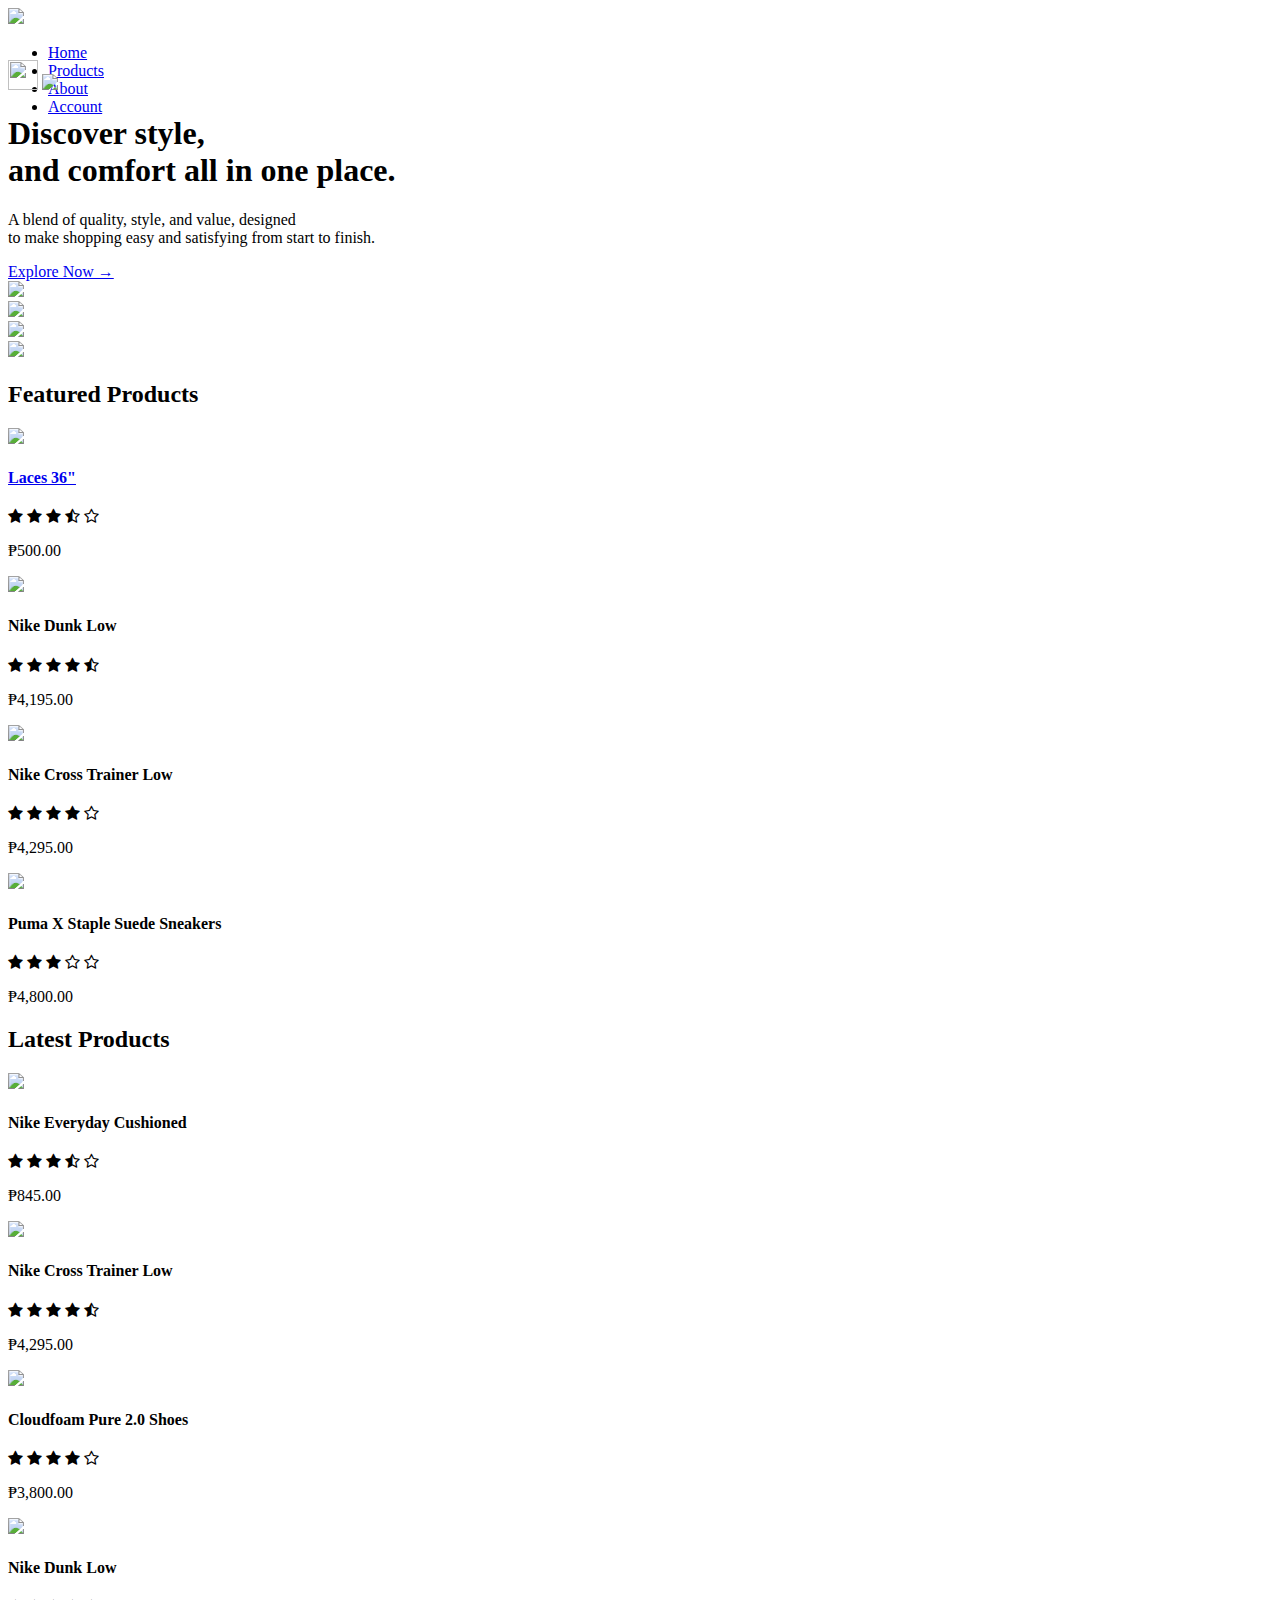
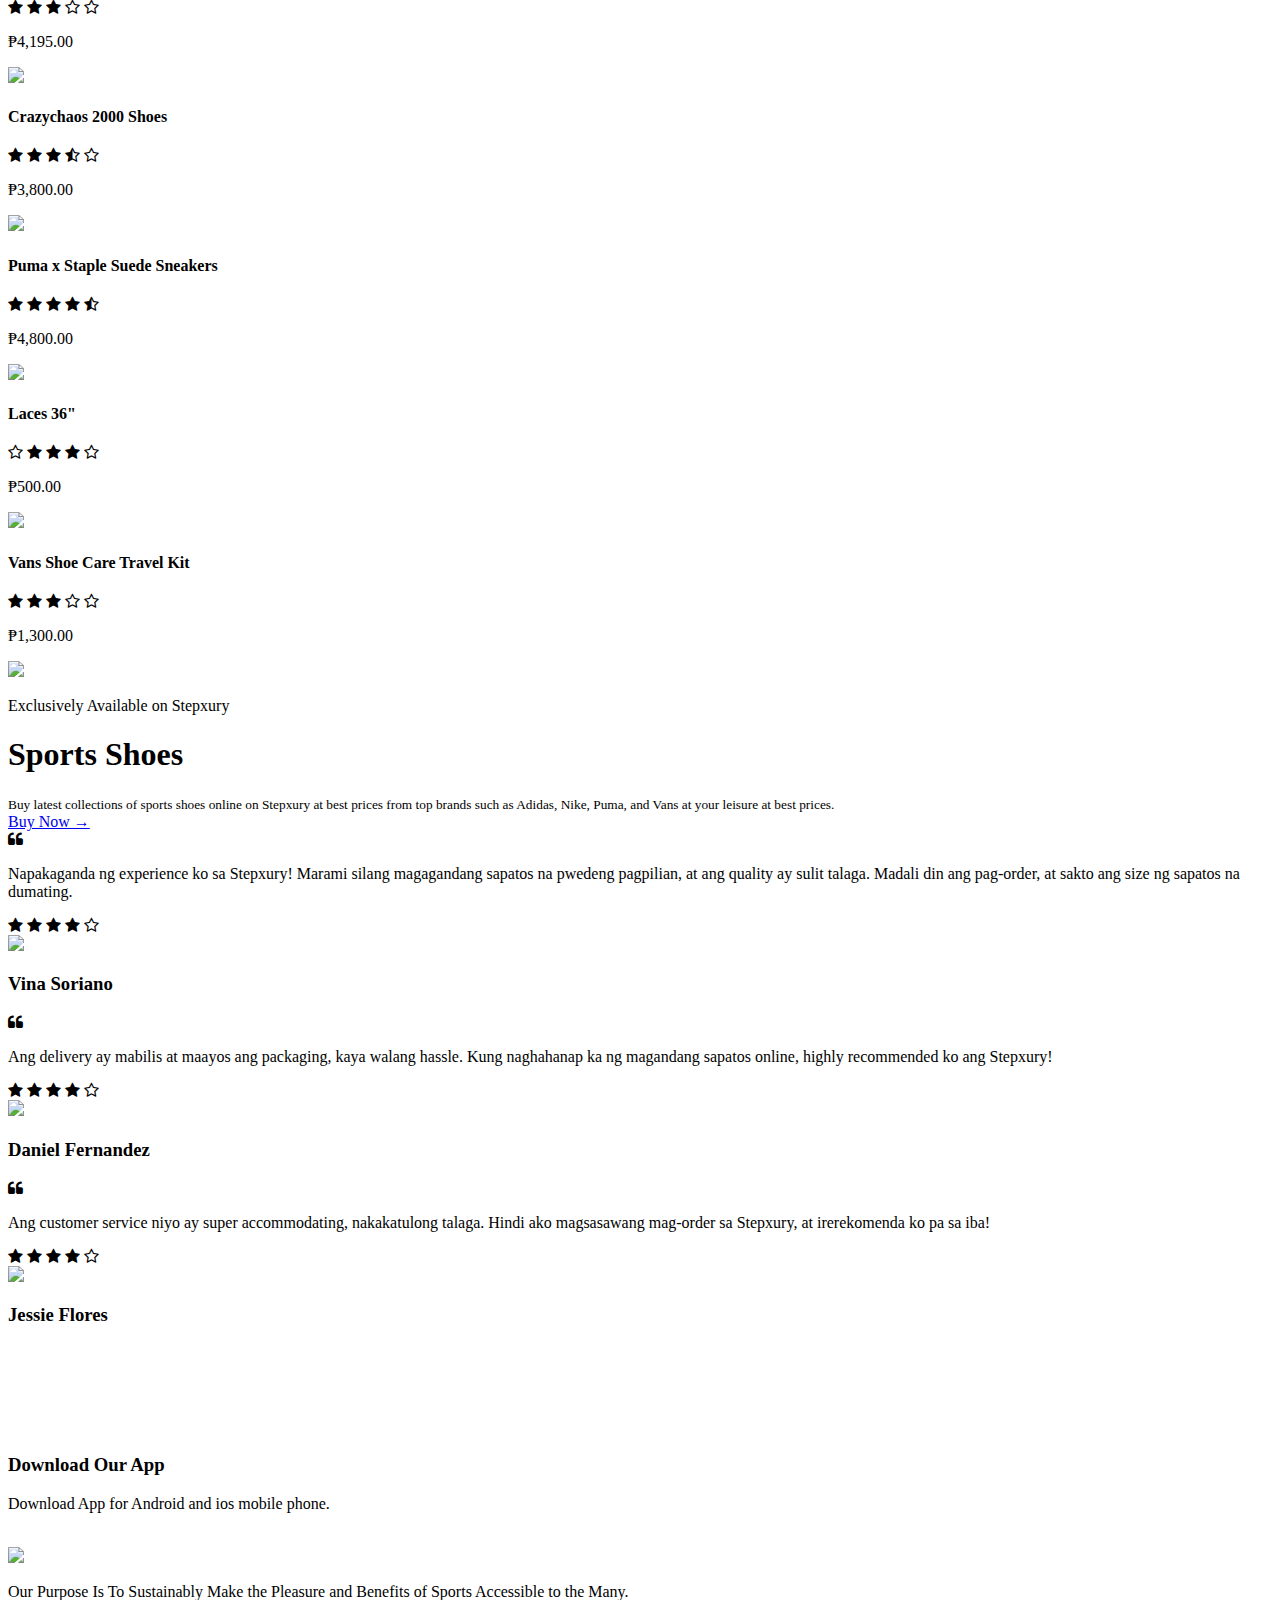
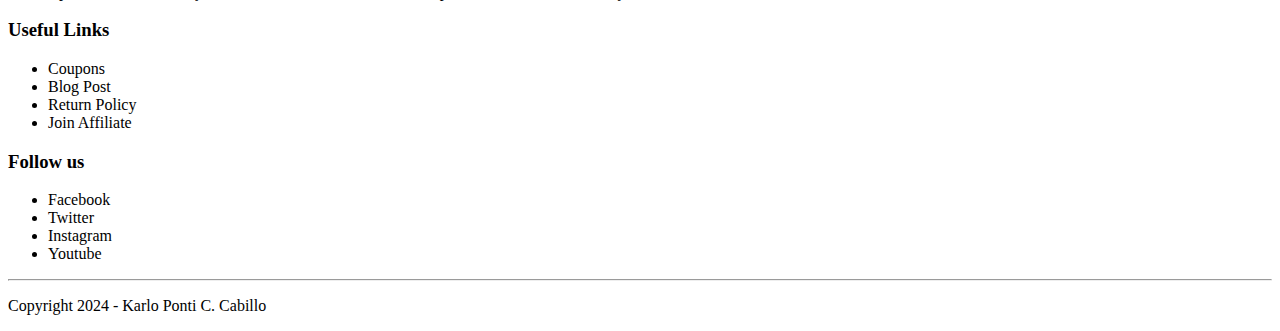
==== index.html @ f6e96d12 "Add files via upload" ====
<!DOCTYPE html>
<html>
    
    <head>
        <meta charset="utf-8">
        <meta name="viewport" content="width-device-width, initial-scale=1.0">
        <title>STEPXURY | Footwear</title>
        <link rel="stylesheet" href="style.css">
        <link rel="preconnect" href="https://fonts.gstatic.com">
        <link href="https://fonts.googleapis.com/css2?family=Poppins:wght@200;300;400;500;600;700&display=swap" rel="stylesheet">
        <!--added a cdn link by searching font awesome4 cdn and getting this link from https://www.bootstrapcdn.com/fontawesome/ this url*/-->
        <link rel="stylesheet" href="https://stackpath.bootstrapcdn.com/font-awesome/4.7.0/css/font-awesome.min.css">
    

    </head>
    <body>
        <div class ="header">
        <div class="container">
            <div class="navbar">
                <div class="logo">
                    <a href="index.html"><img src="logo-s.png" width="125px"></a>
                </div>
                <nav>
                    <ul id="MenuItems">
                        <li><a href="index.html">Home</a></li>
                         <li><a href="products.html">Products</a></li>
                         <li><a href="about.html">About</a></li>
                         <li><a href="account.html">Account</a></li>

                    </ul>
                </nav>
                <a href="cart.html"><img src="cart.png" width="30px" height="30px"></a>
                <img src="menu.png" class="menu-icon" onClick="menutoggle()" >
            </div>
            <div class="row">
                <div class="col-2">
                    <h1>Discover style, <br> and comfort all in one place.</h1>
                    <p>A blend of quality, style, and value, designed <br> to make shopping easy and satisfying from start to finish.</p>
                    <a href="products.html" class="btn">Explore Now &#8594;</a>
                </div>
                <div class="col-2">
                    <img src="image1.png">
                </div>
            </div>
        </div>
    </div>
        
        <!------------------------------ featured categories------------------------------>
        <div class="categories">
            <div class="small-container">
                <div class="row">
                <div class="col-3">
                    <img src="category-1.png">
                </div>
                <div class="col-3">
                    <img src="category-2.png">
                </div>
                <div class="col-3">
                    <img src="category-3 (2).png">
                </div>
            </div>
            </div>
        </div>
        
        <!------------------------------ featured Products------------------------------>
        <div class="small-container">
            <h2 class="title" >Featured Products</h2>
                <div class="row">
                    <div class="col-4">
                        <a href="products-details.html"><img src="product-11.png"></a>
                        <a href="products-details.html"><h4>Laces 36"</h4></a>
                        <div class="rating">
                            <!--(before this added awesome4 cdn font link to the head)added a cdn link by searching font awesome4 icon and from the site  search the star entering the first option and getting a link of this fa-star*-->
                            <i class="fa fa-star" ></i>
                            <i class="fa fa-star" ></i>
                            <i class="fa fa-star" ></i>
                            <i class="fa fa-star-half-o" ></i>
                            <i class="fa fa-star-o" ></i>
                        </div>
                        <p>₱500.00</p>
                    </div>
                    <div class="col-4">
                        <a href="products-details.html"><img src="product-2.png"></a>
                        <h4>Nike Dunk Low</h4>
                        <div class="rating">
                            <i class="fa fa-star" ></i>
                            <i class="fa fa-star" ></i>
                            <i class="fa fa-star" ></i>
                            <i class="fa fa-star" ></i>
                            <i class="fa fa-star-half-o" ></i>
                        </div>
                        <p>₱4,195.00</p>
                    </div>
                    <div class="col-4">
                        <a href="products-details.html"><img src="product-3.png"></a>
                        <h4>Nike Cross Trainer Low</h4>
                        <div class="rating">
                            <i class="fa fa-star" ></i>
                            <i class="fa fa-star" ></i>
                            <i class="fa fa-star" ></i>
                            <i class="fa fa-star" ></i>
                            <i class="fa fa-star-o" ></i>
                        </div>
                        <p>₱4,295.00</p>
                    </div>
                    <div class="col-4">
                        <a href="products-details.html"><img src="product-10.png"></a>
                        <h4>Puma X Staple Suede Sneakers</h4>
                        <div class="rating">
                            <i class="fa fa-star" ></i>
                            <i class="fa fa-star" ></i>
                            <i class="fa fa-star" ></i>
                            <i class="fa fa-star-o" ></i>
                            <i class="fa fa-star-o" ></i>
                        </div>
                        <p>₱4,800.00</p>
                    </div>  
                </div>
            
            
             <h2 class="title" >Latest Products</h2>
                <div class="row">
                    <div class="col-4">
                        <a href="products-details.html"><img src="product-5.png"></a>
                        <h4>Nike Everyday Cushioned</h4>
                        <div class="rating">
                            <!--(before this added awesome4 cdn font link to the head)added a cdn link by searching font awesome4 icon and from the site  search the star entering the first option and getting a link of this fa-star*-->
                            <i class="fa fa-star" ></i>
                            <i class="fa fa-star" ></i>
                            <i class="fa fa-star" ></i>
                            <i class="fa fa-star-half-o" ></i>
                            <i class="fa fa-star-o" ></i>
                        </div>
                        <p>₱845.00</p>
                    </div>
                    <div class="col-4">
                        <a href="products-details.html"><img src="product-3.png"></a>
                        <h4>Nike Cross Trainer Low</h4>
                        <div class="rating">
                            <i class="fa fa-star" ></i>
                            <i class="fa fa-star" ></i>
                            <i class="fa fa-star" ></i>
                            <i class="fa fa-star" ></i>
                            <i class="fa fa-star-half-o" ></i>
                        </div>
                        <p>₱4,295.00</p>
                    </div>
                    <div class="col-4">
                        <a href="products-details.html"><img src="product-7.png"></a>
                        <h4>Cloudfoam Pure 2.0 Shoes</h4>
                        <div class="rating">
                            <i class="fa fa-star" ></i>
                            <i class="fa fa-star" ></i>
                            <i class="fa fa-star" ></i>
                            <i class="fa fa-star" ></i>
                            <i class="fa fa-star-o" ></i>
                        </div>
                        <p>₱3,800.00</p>
                    </div>
                    <div class="col-4">
                        <a href="products-details.html"><img src="product-2.png"></a>
                        <h4>Nike Dunk Low</h4>
                        <div class="rating">
                            <i class="fa fa-star" ></i>
                            <i class="fa fa-star" ></i>
                            <i class="fa fa-star" ></i>
                            <i class="fa fa-star-o" ></i>
                            <i class="fa fa-star-o" ></i>
                        </div>
                        <p>₱4,195.00</p>
                    </div>  
                </div>
            <!--new row for the latest product-->
                <div class="row">
                    <div class="col-4">
                        <a href="products-details.html"><img src="product-6.png"></a>
                        <h4>Crazychaos 2000 Shoes</h4>
                        <div class="rating">
                            <!--(before this added awesome4 cdn font link to the head)added a cdn link by searching font awesome4 icon and from the site  search the star entering the first option and getting a link of this fa-star*-->
                            <i class="fa fa-star" ></i>
                            <i class="fa fa-star" ></i>
                            <i class="fa fa-star" ></i>
                            <i class="fa fa-star-half-o" ></i>
                            <i class="fa fa-star-o" ></i>
                        </div>
                        <p>₱3,800.00</p>
                    </div>
                    <div class="col-4">
                        <a href="products-details.html"><img src="product-10.png"></a>
                        <h4>Puma x Staple Suede Sneakers</h4>
                        <div class="rating">
                            <i class="fa fa-star" ></i>
                            <i class="fa fa-star" ></i>
                            <i class="fa fa-star" ></i>
                            <i class="fa fa-star" ></i>
                            <i class="fa fa-star-half-o" ></i>
                        </div>
                        <p>₱4,800.00</p>
                    </div>
                    <div class="col-4">
                        <a href="products-details.html"><img src="product-11.png"></a>
                        <h4>Laces 36"</h4>
                        <div class="rating">
                            <i class="fa fa-star-o" ></i>
                            <i class="fa fa-star" ></i>
                            <i class="fa fa-star" ></i>
                            <i class="fa fa-star" ></i>
                            <i class="fa fa-star-o" ></i>
                        </div>
                        <p>₱500.00</p>
                    </div>
                    <div class="col-4">
                        <a href="products-details.html"><img src="product-12.png"></a>
                        <h4>Vans Shoe Care Travel Kit</h4>
                        <div class="rating">
                            <i class="fa fa-star" ></i>
                            <i class="fa fa-star" ></i>
                            <i class="fa fa-star" ></i>
                            <i class="fa fa-star-o" ></i>
                            <i class="fa fa-star-o" ></i>
                        </div>
                        <p>₱1,300.00</p>
                    </div>  
                </div>
            </div>
        
        <!--------------------------`   offer   --------------------------------->
        <div class="offer">
            <div class="small-container">
                <div class="row">
                    <div class="col-2">
                        <img src="image1.png" class="offer-img">
                    </div>
                    <div class="col-2">
                        <p>Exclusively Available on Stepxury</p>
                        <h1>Sports Shoes</h1>
                        <small> Buy latest collections of sports shoes online on Stepxury at best prices from top brands such as Adidas, Nike, Puma, and Vans at your leisure at best prices. </small><br>
                        <a href="products.html" class="btn">Buy Now &#8594;</a>
                    </div>
                </div>
            </div>
        </div>
        
        
        
        <!------------------------------Testimonial---------------------------------->
        <div class="testimonial">
            <div class="small-container">
                <div class="row">
                    <div class="col-3">
                        <i class="fa fa-quote-left" ></i>
                        <p>Napakaganda ng experience ko sa Stepxury! Marami silang magagandang sapatos na pwedeng pagpilian, at ang quality ay sulit talaga. Madali din ang pag-order, at sakto ang size ng sapatos na dumating. </p>
                        <div class="rating"> 
                            <i class="fa fa-star" ></i>
                            <i class="fa fa-star" ></i>
                            <i class="fa fa-star" ></i>
                            <i class="fa fa-star" ></i>
                            <i class="fa fa-star-o" ></i>
                        </div>
                        <img src="user-1.png">
                        <h3>Vina Soriano</h3>
                    </div>
                    <div class="col-3">
                        <i class="fa fa-quote-left" ></i>
                        <p>Ang delivery ay mabilis at maayos ang packaging, kaya walang hassle. Kung naghahanap ka ng magandang sapatos online, highly recommended ko ang Stepxury!</p>
                        <div class="rating">
                            <i class="fa fa-star" ></i>
                            <i class="fa fa-star" ></i>
                            <i class="fa fa-star" ></i>
                            <i class="fa fa-star" ></i>
                            <i class="fa fa-star-o" ></i>
                        </div>
                        <img src="user-2.png">
                        <h3>Daniel Fernandez</h3>
                    </div>
                    <div class="col-3">
                        <i class="fa fa-quote-left" ></i>
                        <p>Ang customer service niyo ay super accommodating, nakakatulong talaga. Hindi ako magsasawang mag-order sa Stepxury, at irerekomenda ko pa sa iba! </p>
                        <div class="rating"> 
                            <i class="fa fa-star" ></i>
                            <i class="fa fa-star" ></i>
                            <i class="fa fa-star" ></i>
                            <i class="fa fa-star" ></i>
                            <i class="fa fa-star-o" ></i>
                        </div>
                        <img src="user-3.png">
                        <h3>Jessie Flores</h3>
                    </div>
                </div>
            </div>
        </div>
        
        <!----------------------------------Brands------------------------------------>
        <div class="brands">
            <div class="small-container">
                <div class="row">
                    <div class="col-5">
                        <img src="images/logo-godrej.png" alt="">
                    </div>
                    <div class="col-5">
                        <img src="images/logo-oppo.png" alt="">
                    </div>
                    <div class="col-5">
                        <img src="images/logo-coca-cola.png" alt="">
                    </div>
                    <div class="col-5">
                        <img src="images/logo-paypal.png" alt="">
                    </div>
                    <div class="col-5">
                        <img src="images/logo-philips.png" alt="">
                    </div>
                </div>
            </div>
        </div>
        
        
        <!----------------------------------footer------------------------------------->
        <div class ="footer">
        <div class="container">
            
            <div class="row">
                <div class="footer-col-1">
                    <h3>Download Our App</h3>
                    <p>Download App for Android and ios mobile phone.</p>
                    <div class="app-logo">
                        <img src="play-store.png" alt="">
                        <img src="app-store.png" alt="">
                    </div>
                </div>
                <div class="footer-col-2">
                    <img src="logo-white.png">
                    <p>Our Purpose Is To Sustainably Make the Pleasure and Benefits of Sports Accessible to the Many.</p>
                </div>
                <div class="footer-col-3">
                    <h3>Useful Links</h3>
                   <ul>
                       <li>Coupons</li>
                       <li>Blog Post</li>
                       <li>Return Policy</li>
                       <li>Join Affiliate</li>
                    </ul>
                </div>
                <div class="footer-col-4">
                    <h3>Follow us</h3>
                   <ul>
                       <li>Facebook</li>
                       <li>Twitter</li>
                       <li>Instagram</li>
                       <li>Youtube</li>
                    </ul>
                </div>
                
            </div>
            
            <hr><!--horizontal line-->
            <p class="copyright">Copyright 2024 - Karlo Ponti C. Cabillo</p>
            
        </div>
    </div>
        
        
        <!-----------------------------------js for toggle menu----------------------------------------------->
        <script>
            var menuItems=document.getElementById("MenuItems");
            
            MenuItems.style.maxHeight="0px";
            function menutoggle(){
                if(MenuItems.style.maxHeight == "0px"){
                    MenuItems.style.maxHeight="200px";
                }
                else{
                    MenuItems.style.maxHeight="0px";
                }
            }
        </script>
    </body>
</html>
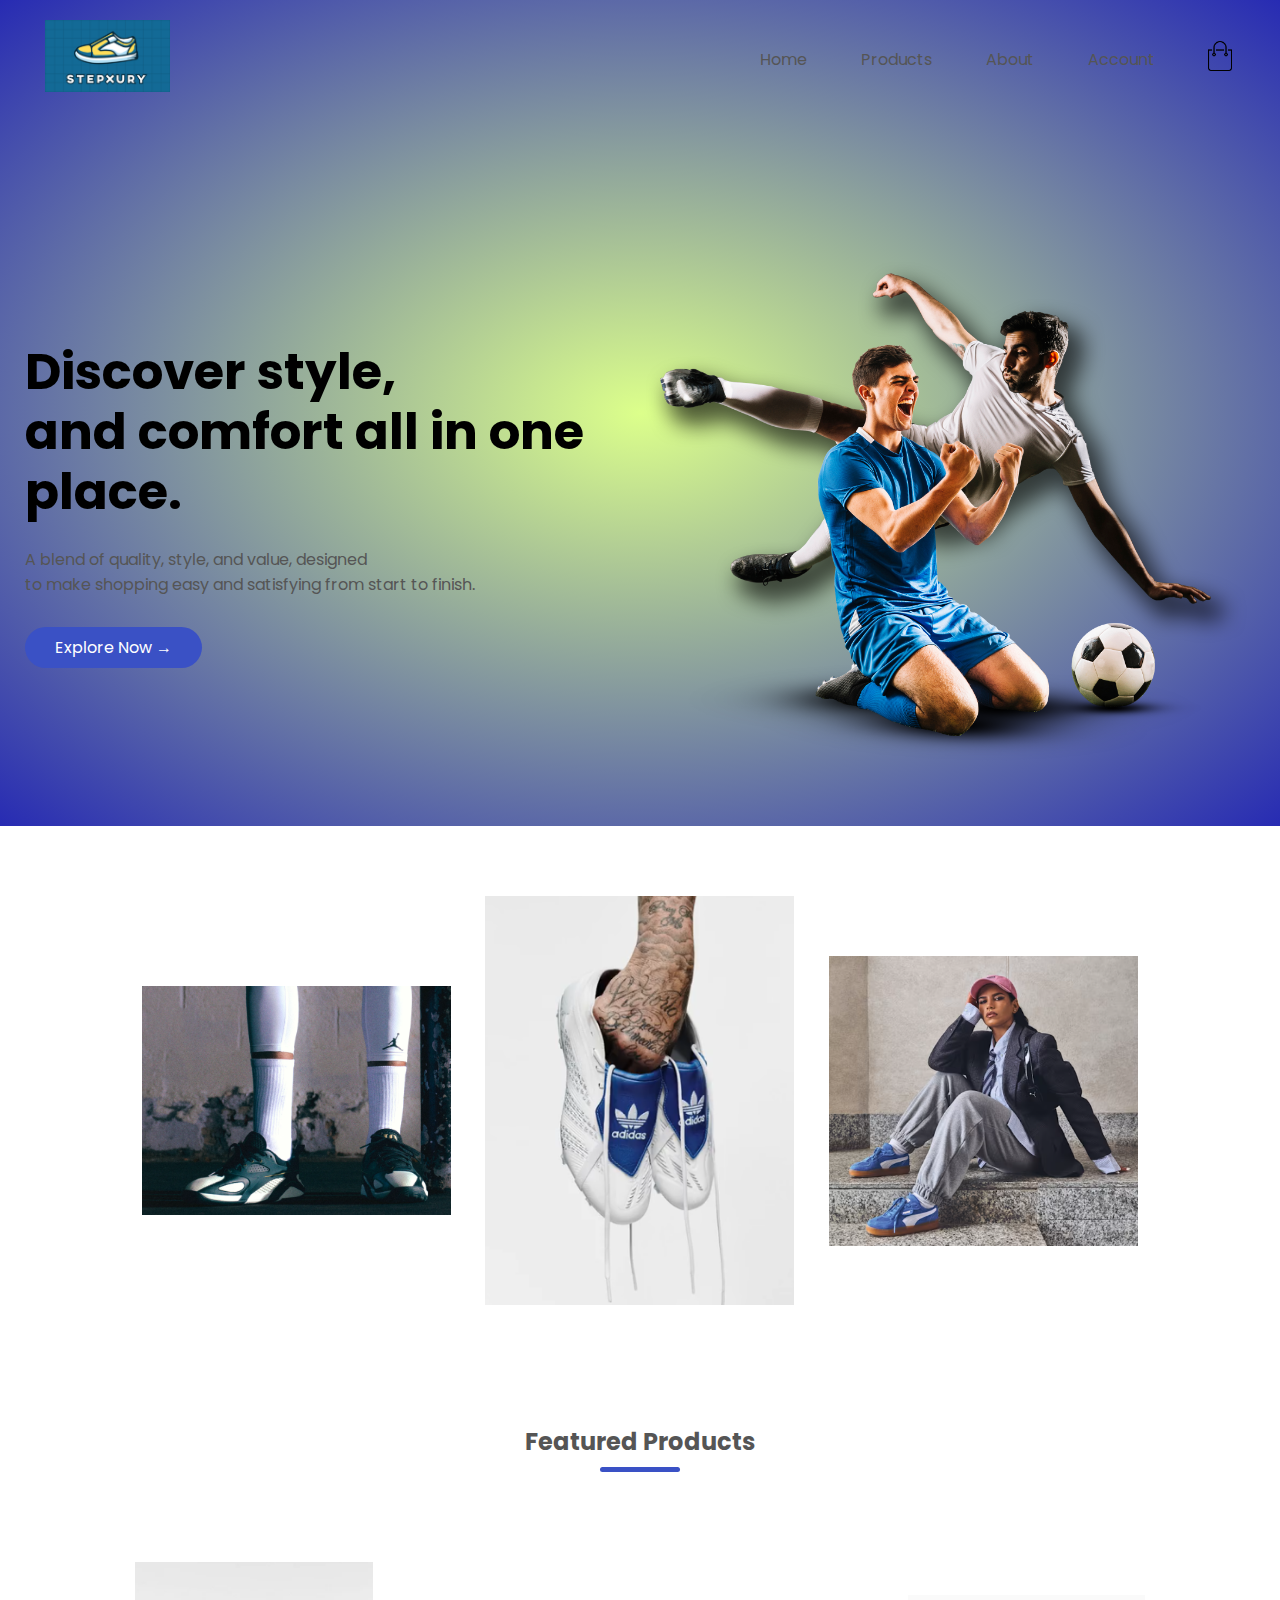
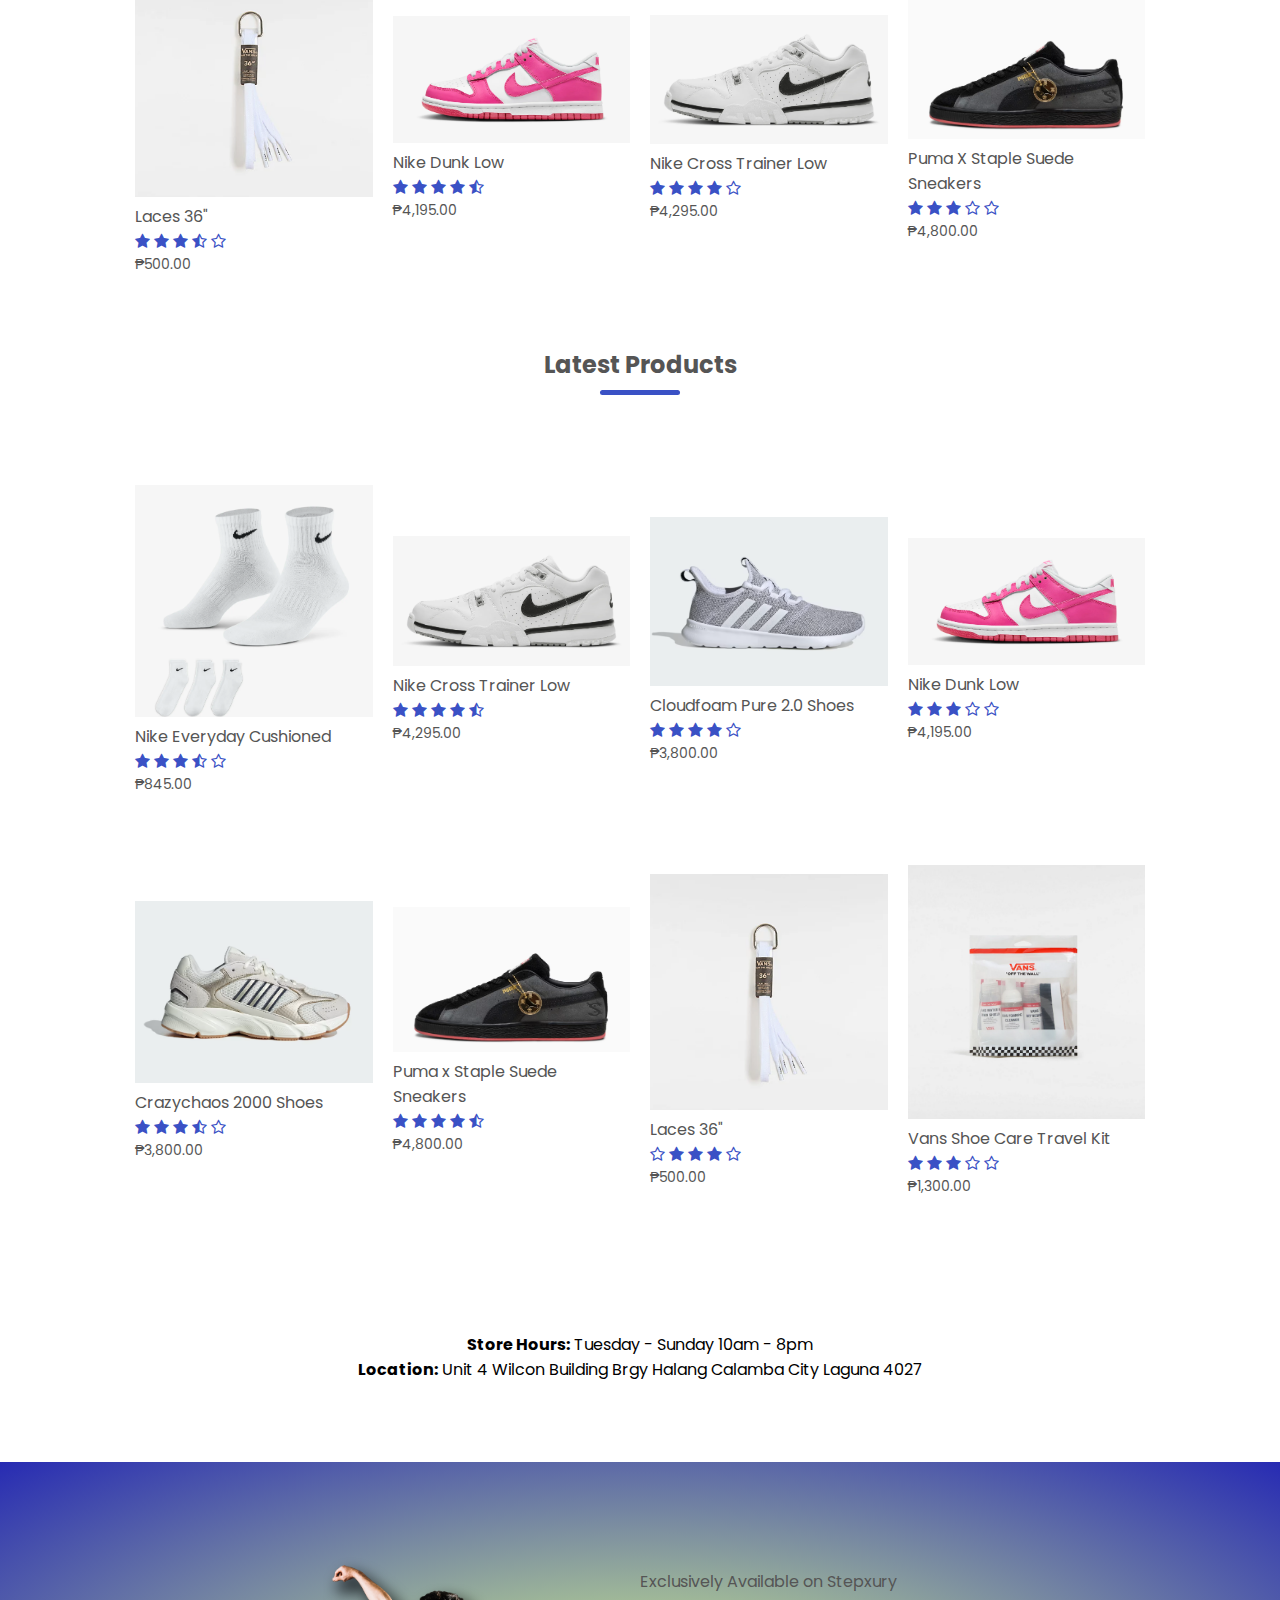
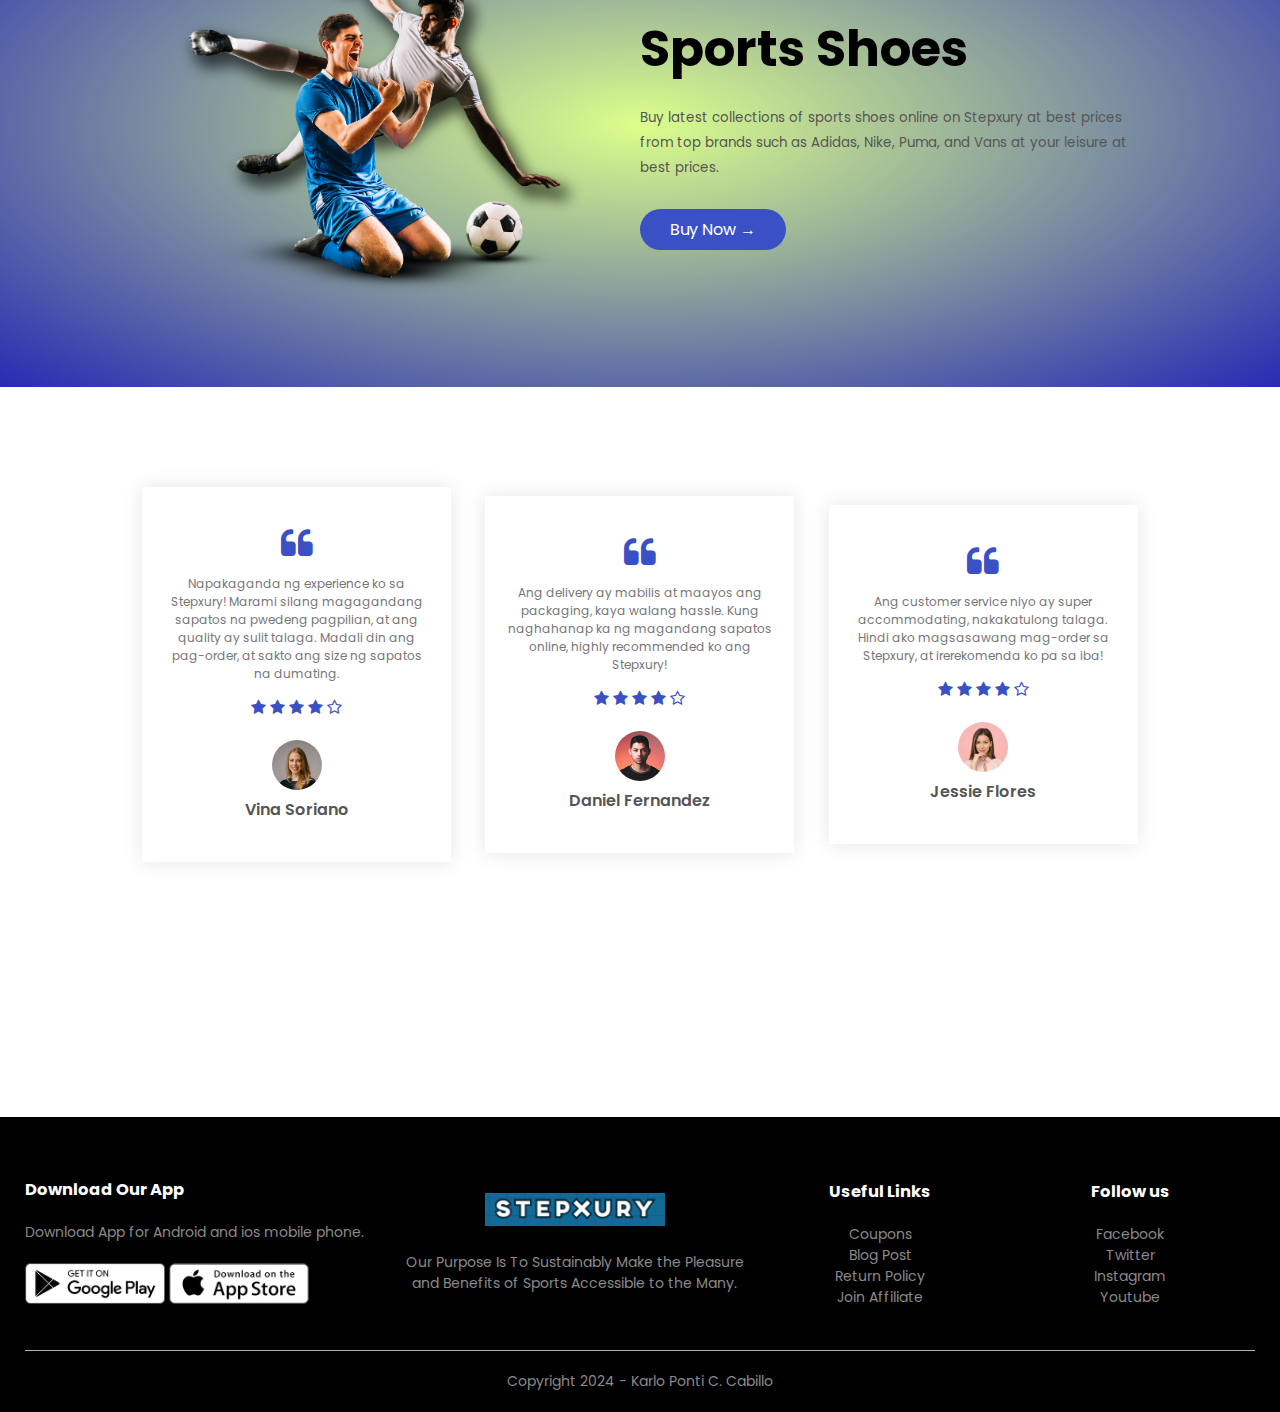
==== commit 0027c055: "Update index.html" ====
--- a/index.html
+++ b/index.html
@@ -223,7 +223,16 @@
                     </div>  
                 </div>
             </div>
-        
+        <br>
+        <br>
+        <br>
+        <div class="row">
+            <div class="col-2">
+             <p> <center> <b>Store Hours:</b> Tuesday - Sunday 10am - 8pm</center> </p>
+             <p><center><b> Location:</b> Unit 4 Wilcon Building Brgy Halang Calamba City Laguna 4027</center></p>
+            </div>
+        </div>
+
         <!--------------------------`   offer   --------------------------------->
         <div class="offer">
             <div class="small-container">
@@ -374,4 +383,4 @@
             }
         </script>
     </body>
-</html>+</html>
--- a/style.css
+++ b/style.css
@@ -0,0 +1,534 @@
+*{
+    margin: 0;
+    padding: 0;
+    box-sizing: border-box;
+}
+body{
+    font-family: 'Poppins', sans-serif;
+}
+/*nav maenu on the left as a unordered list*/
+.navbar{
+    display:flex;
+    align-items: center;
+    padding:20px;
+}
+/*nav maenu on the right as a unordered list*/
+nav{
+    flex: 1;
+    text-align: right;
+}
+/*nav maenu on the right as a list but without bullet*/
+nav ul{
+    display: inline-block;
+    list-style-type: none;   
+}
+/*nav maenu on the right as a vertically list with 50px gapping with each with underline*/
+nav ul li{
+    display: inline-block;
+    margin-right: 50px;   
+}
+/*nav maenu on the right as a vertically list with 50px gapping with each without underline*/
+a{
+    text-decoration: none;
+    color: #555;
+}
+p{
+    color: #555;
+}
+.container{
+    max-width: 1300px;
+    margin: auto;
+    padding-left: 25px;
+    padding-right: 25px;
+}
+.row{
+    display: flex;
+    align-items: center;
+    flex-wrap: wrap;
+    justify-content: space-around;
+}
+
+.col-2{
+    flex-basis: 50%;
+    min-width: 300px;
+}
+.col-2 img{
+    max-width: 100%;
+    padding: 50px 0;
+} 
+
+.col-2 h1{
+    font-size: 50px;
+    line-height: 60px;
+    margin: 25px 0;
+}
+
+.btn{
+    display: inline-block;
+    background: #3a51c5;
+    color: #fff;
+    padding:8px 30px;
+    margin: 30px 0px;
+    border-radius: 30px;
+    transition:background 0.5s;
+}
+.btn:hover{
+    background: #563434;
+}
+.header{
+    background: radial-gradient(#dcff8b, #272bb3);
+}
+.header .row{
+    margin-top: 70px;
+}
+
+.categories{
+    margin: 70px 0;
+}
+.col-3{
+    flex-basis: 30%;
+    min-width: 250px;
+    margin-bottom: 30px;
+}
+
+.col-3 img{
+   width: 100%;
+}
+
+.small-container{
+    max-width: 1080px;
+    margin: auto;
+    padding-left: 25px;
+    padding-right: 25px;   
+}
+.col-4{
+    flex-basis: 25%;
+    padding: 10px;
+    min-width: 200px;
+    margin-bottom: 50px;
+    transition: transform 0.5s;
+}
+.col-4 img{
+    width:100%;
+}
+.title{
+    text-align: center;
+    margin: 0 auto 80px;
+    position: relative;
+    line-height: 60px;
+    color: #555;
+}
+.title::after{
+    content: '';
+    background: #3a51c5;
+    width: 80px;
+    height: 5px;
+    border-radius: 5px;
+    position: absolute;
+    bottom: 0;
+    left: 50%;
+    transform: translateX(-50%);
+}
+h4{
+    color: #555;
+    font-weight: normal;
+}
+.col-4 p{
+    font-size: 14px;
+}
+.rating .fa{
+    color: #3a51c5;
+}
+.col-4:hover{
+    transform:translateY(-5px);
+}
+
+/*-----------------------offer -----------------------*/
+.offer{
+    background: radial-gradient(#dcff8b, #272bb3);
+    margin-top: 80px;
+    padding: 30px 0;
+}
+
+.col-2 .offer-img{
+    padding: 50px;
+}
+small{
+    color:#555;
+}
+
+/*-----------------------Testimonial -----------------------*/
+.testimonial{
+    padding-top: 100px;
+}
+.testimonial .col-3{
+    text-align: center;
+    padding: 40px 20px;
+    box-shadow: 0 0 20px 0px rgba(0,0,0,0.1);
+    cursor: pointer;
+    transition: transform 0.5s;
+}
+.testimonial .col-3 img{
+    width:50px;
+    margin-top: 20px;
+    border-radius: 50%;/*square images converted to round shape box*/
+}
+.testimonial .col-3:hover{
+    transform: translateY(-10px);
+}
+.fa.fa-quote-left{
+    font-size: 34px;
+    color: #3a51c5;
+}
+.col-3 p{
+    font-size: 12px;
+    margin: 12px 0;
+    color: #777;
+}
+.testimonial .col-3 h3{
+    font-weight: 600;
+    color: #555;
+    font-size: 16px;
+}
+
+/*-----------------------Brands -----------------------*/
+.brands{
+    margin: 100px auto;
+}
+.col-5{
+    width: 100px;
+}
+.col-5 img{
+    width: 100%;
+    cursor: pointer;
+    filter: grayscale(100%);
+}
+.col-5 img:hover{
+    filter: grayscale(0);
+}
+
+/*-----------------------Footer -----------------------*/
+.footer{
+    background:#000; /*black;*/
+    color: #8a8a8a;
+    font-size: 14px;
+    padding:60px 0 20px;
+}
+
+.footer p{
+    color: #8a8a8a;
+}
+
+.footer h3{
+    color:#fff;
+    margin-bottom: 20px;
+}
+.footer-col-1, .footer-col-2,.footer-col-3,.footer-col-4{
+    min-width: 250px;
+    margin-bottom: 20px;
+}
+.footer-col-1{
+    flex-basis: 30%;
+}
+.footer-col-2{
+    flex: 1;
+    text-align: center;
+}
+.footer-col-2 img{
+    width: 180px;
+    margin-bottom: 20px;
+}
+.footer-col-3,.footer-col-4{
+    flex-basis: 12%;
+    text-align: center;
+}
+ul{
+    list-style-type: none;   
+}
+.app-logo{
+    margin-top: 20px;
+}
+.app-logo img{
+    width: 140px;
+}
+
+.footer hr{
+    border: none;
+    background: #b5b5b5;
+    height: 1px;
+    margin: 20px 0;
+}
+.copyright{
+    text-align: center;
+}
+
+
+
+.menu-icon{
+    width: 28px;
+    margin-left: 20px;  
+    display:none;
+}
+
+/*-----------------------media query for menu -----------------------*/
+@media only screen and (max-width:800px){
+    nav ul{
+        position: absolute;
+        top:70px;
+        left: 0;
+        background: #333;
+        width: 100%;
+        overflow: hidden;
+        transition: max-height 0.5s;
+        
+    }
+    nav ul li{
+        display: block;
+        margin-right: 50px;
+        margin-top: 10px;
+        margin-bottom: 10px;
+    }
+    nav ul li a{
+        color: #fff;
+    }
+    .menu-icon{ 
+        display:block;
+        cursor: pointer;
+    }
+}
+
+/*-----------------------media query for less than 600 screen size(mobile device) -----------------------*/
+@media only screen and (max-width:600px){
+    .row{
+        text-align: center;
+    }
+    .col-2 .col-3 .col-4{
+        flex-basis: 100%;
+    }
+    .single-product .row{
+        text-align: left;
+    }
+    .single-product .col-2{
+        padding: 20px 0;
+    }
+    .single-product h1{
+        font-size: 20px;
+        line-height: 32px;
+    }
+    .cart-info p{
+        display: none;
+    }
+    
+
+}
+
+/*--------------------all products-----------------------------------------------*/
+.row-2{
+    justify-content: space-between;
+    margin:100px auto 50px;
+}
+select{
+    border:1px solid #3a51c5;
+    padding: 5px;
+}
+select:focus{
+    outline: none;
+}
+
+.page-btn{
+    margin: 0 auto 80px;
+}
+.page-btn span{
+    display: inline-block;
+    border:1px solid #3a51c5;
+    margin-left: 10px;
+    width: 40px;
+    height: 40px;
+    text-align: center;
+    line-height: 40px;
+    cursor: pointer;
+}
+.page-btn span:hover{
+    background: #3a51c5;
+    color: #fff;
+}
+
+
+/*-----------------------single product details -----------------------*/
+
+.single-product{
+    margin-top: 80px;
+}
+.single-product .col-2 img{
+    padding:0;
+}
+.single-product .col-2{
+    padding:20px;
+}
+.single-product h4{
+    margin: 20px 0;
+    font-size: 22px;
+    font-weight: bold;
+}
+.single-product select{
+    display: block;
+    padding: 10px;
+    margin-top: 20px;
+}
+.single-product input{
+    width: 50px;
+    height: 40px;
+    padding-left: 10px;
+    font-size: 20px;
+    margin-right: 10px;
+    border: apx solid #3a51c5;
+}
+input:focus{
+    outline: none;
+}
+.single-product .fa{
+    color:#3a51c5;
+    margin-left: 10px;
+}
+.small-img-row{
+   display:flex;
+    justify-content: space-between;
+}
+.small-img-col{
+    flex-basis: 24%;
+    cursor: pointer;
+}
+
+
+
+
+        /*------------------------------ cart items ------------------------------*/
+.cart-page{
+    margin: 80px auto;
+}
+
+table{
+    width: 100%;
+    border-collapse: collapse;
+}
+
+.cart-info{
+    display:flex;
+    flex-wrap: wrap;
+}
+th{
+    text-align: left;
+    padding: 5px;
+    color: #fff;
+    background: #3a51c5;
+    font-weight: normal;
+}
+td{
+    padding: 10px 5px;
+}
+
+td input{
+    width: 40px;
+    height: 30px;
+    padding: 5px;
+}
+td a{
+    color: #3a51c5;
+}
+td img{
+    width: 80px;
+    height: 80px;
+    margin-right: 10px;
+}
+.total-price{
+    display: flex;
+    justify-content: flex-end;
+}
+.total-price table{
+    border-top: 3px solid #3a51c5;
+    width: 100%;
+    max-width: 400px;
+}
+td:last-child{
+    text-align: right;
+}
+th:last-child{
+    text-align: right;
+}
+
+
+        /*------------------------------ account-page ------------------------------*/
+.account-page{
+    padding: 50px 0;
+    background: radial-gradient(#dcff8b, #272bb3);
+}
+.form-container{
+    background: #fff;
+    width:300px;
+    height: 400px;
+    position: relative;
+    text-align: center;
+    padding: 20px 0;
+    margin: auto;
+    box-shadow: 0 0 20px 0px rgba(0,0,0,0.1);
+    overflow: hidden;
+}
+
+.form-container span{
+    font-weight: bold;
+    padding: 0 10px;
+    color: #555;
+    cursor: pointer;
+    width: 100px;
+    display: inline-block;
+}
+
+.form-btn{
+    display:inline-block;
+}
+.form-container form{
+    max-width: 300px;
+    padding: 0 20px;
+    position: absolute;
+    top: 130px;
+    transition: transform 1s;
+}
+
+form input{
+    width: 100%;
+    height: 30px;
+    margin: 10px 0;
+    padding: 0 10px;
+    border: 1px solid #ccc;
+}
+
+form .btn{
+    width: 100%;
+    border:none;
+    cursor:pointer;
+    margin:10px 0;
+}
+form .btn:focus{
+    outline: none;
+}
+
+#LoginForm{
+    left: -300px;
+}
+#RegForm{
+    left: 0;
+}
+form a{
+    font-size: 12px;
+}
+
+#Indicator{
+    width: 100px;
+    border: none;
+    background: #3a51c5;
+    height: 3px;
+    margin-top: 8px;
+    transform: translateX(100px);
+    transition: transform 1s;
+
+}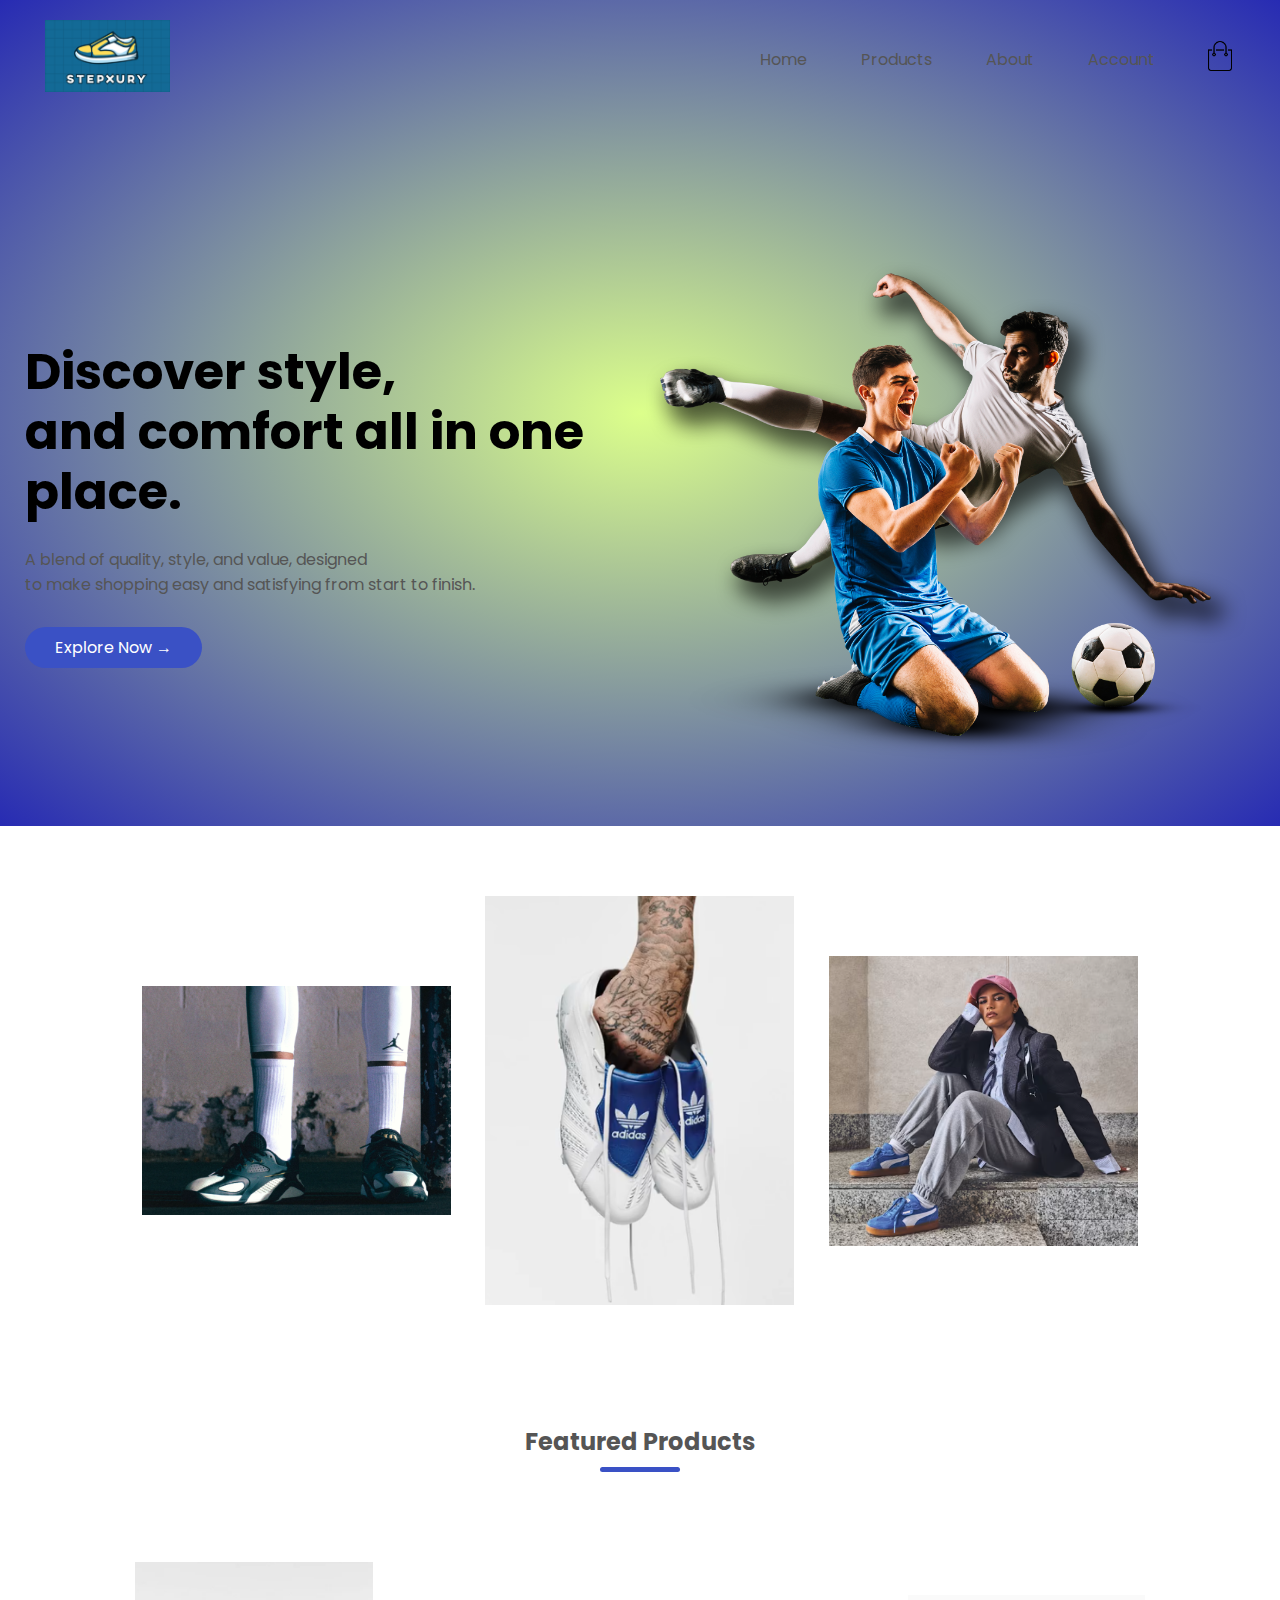
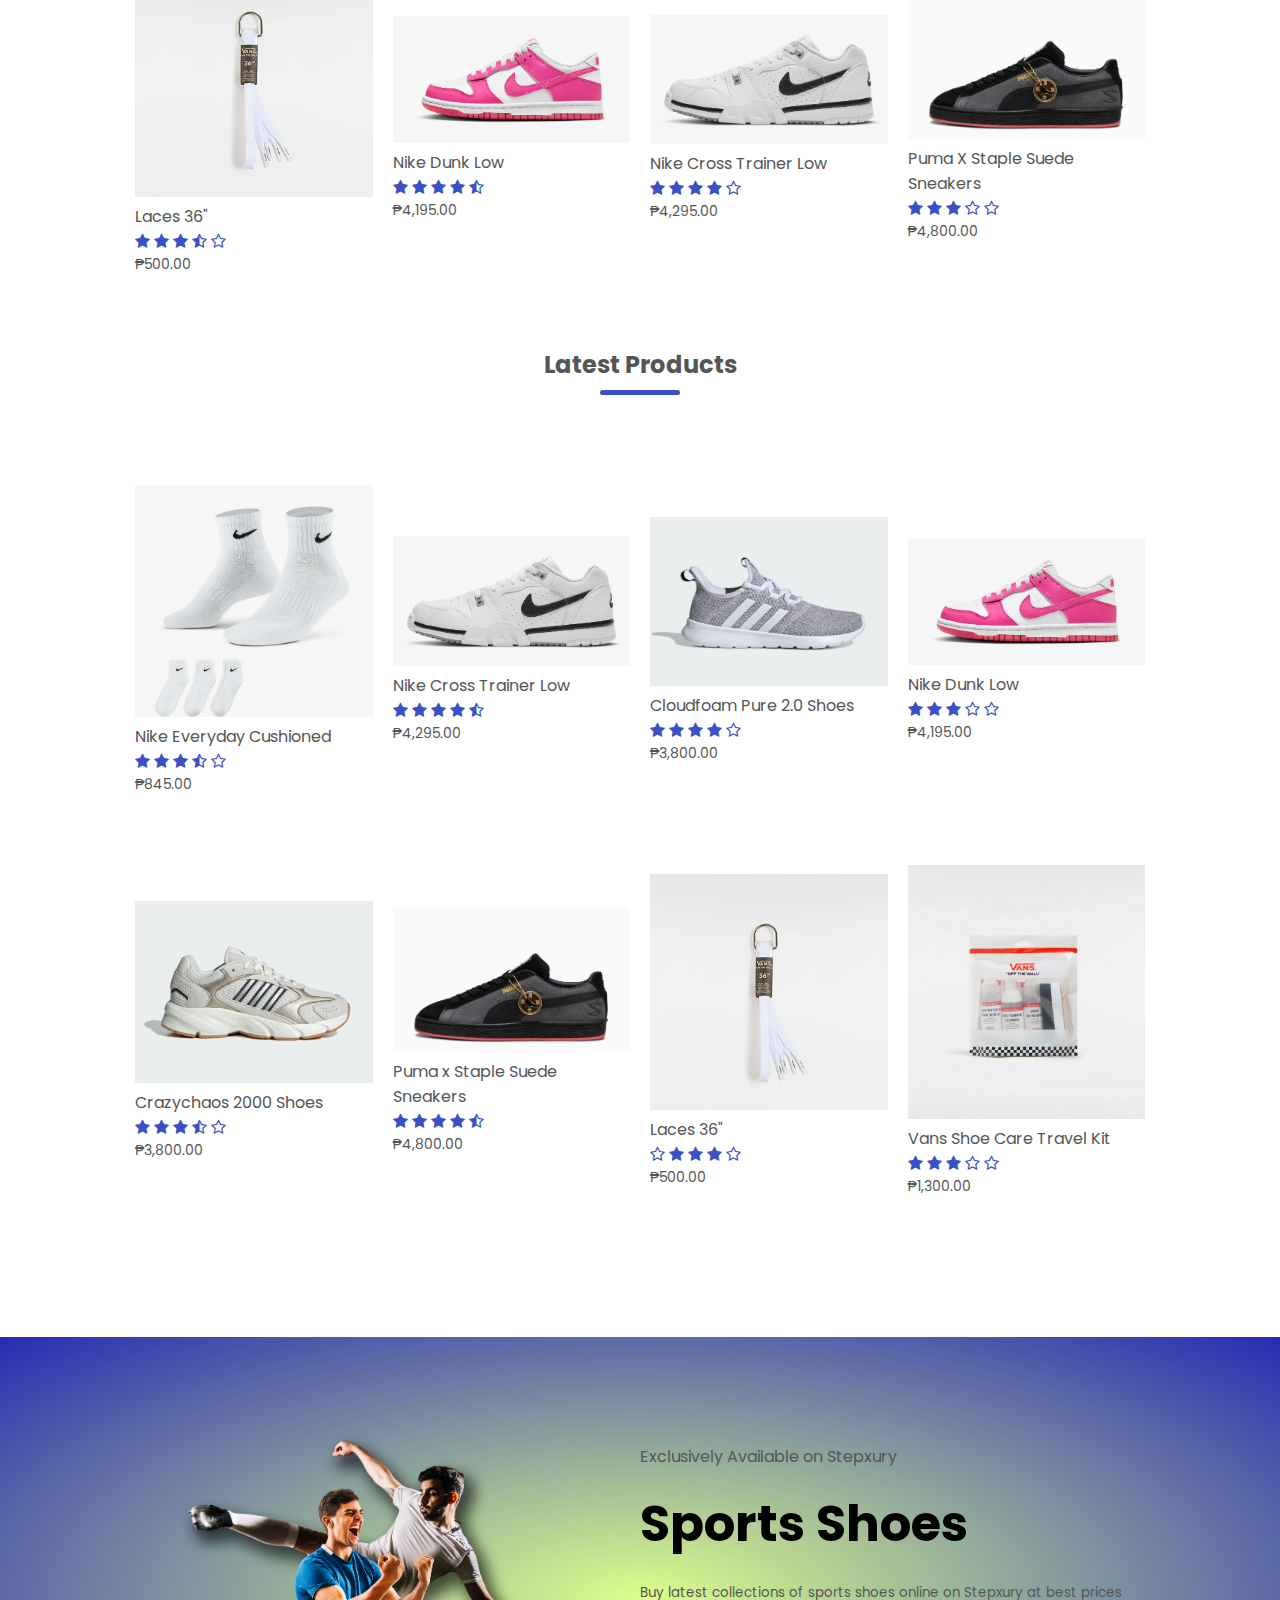
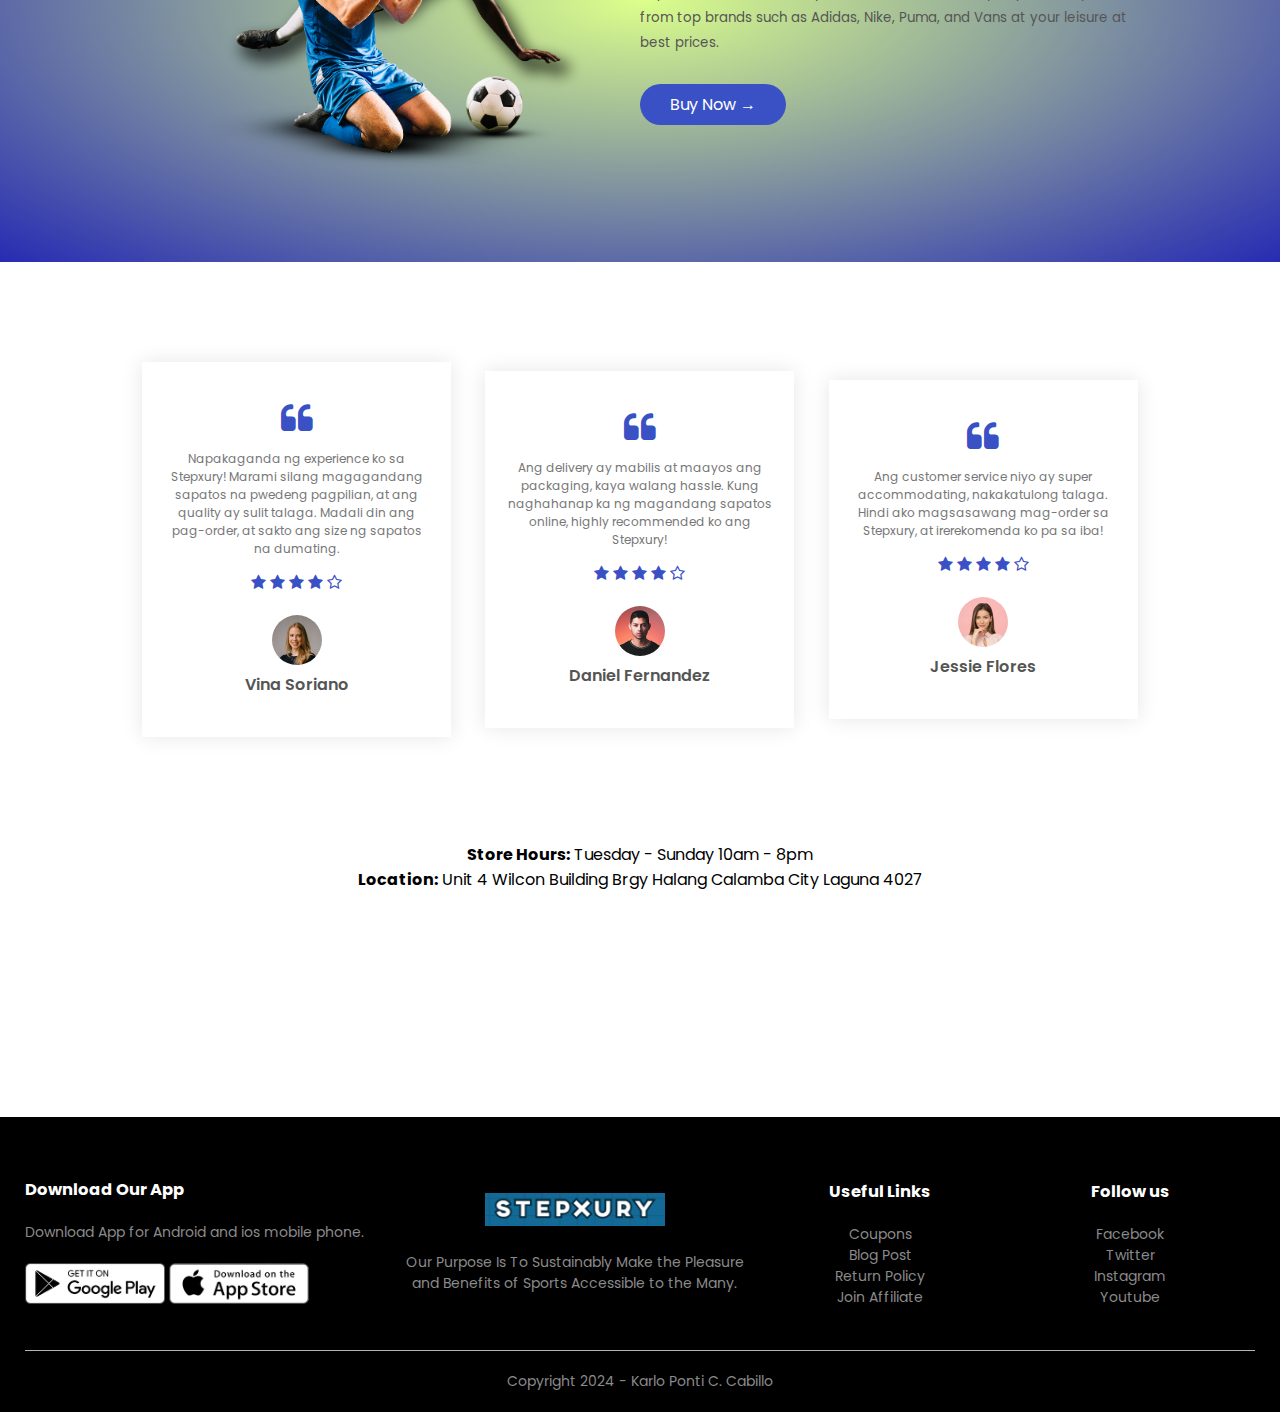
==== commit 9bf91574: "Update index.html" ====
--- a/index.html
+++ b/index.html
@@ -223,7 +223,74 @@
                     </div>  
                 </div>
             </div>
-        <br>
+       
+
+        <!--------------------------`   offer   --------------------------------->
+        <div class="offer">
+            <div class="small-container">
+                <div class="row">
+                    <div class="col-2">
+                        <img src="image1.png" class="offer-img">
+                    </div>
+                    <div class="col-2">
+                        <p>Exclusively Available on Stepxury</p>
+                        <h1>Sports Shoes</h1>
+                        <small> Buy latest collections of sports shoes online on Stepxury at best prices from top brands such as Adidas, Nike, Puma, and Vans at your leisure at best prices. </small><br>
+                        <a href="products.html" class="btn">Buy Now &#8594;</a>
+                    </div>
+                </div>
+            </div>
+        </div>
+        
+        
+        
+        <!------------------------------Testimonial---------------------------------->
+        <div class="testimonial">
+            <div class="small-container">
+                <div class="row">
+                    <div class="col-3">
+                        <i class="fa fa-quote-left" ></i>
+                        <p>Napakaganda ng experience ko sa Stepxury! Marami silang magagandang sapatos na pwedeng pagpilian, at ang quality ay sulit talaga. Madali din ang pag-order, at sakto ang size ng sapatos na dumating. </p>
+                        <div class="rating"> 
+                            <i class="fa fa-star" ></i>
+                            <i class="fa fa-star" ></i>
+                            <i class="fa fa-star" ></i>
+                            <i class="fa fa-star" ></i>
+                            <i class="fa fa-star-o" ></i>
+                        </div>
+                        <img src="user-1.png">
+                        <h3>Vina Soriano</h3>
+                    </div>
+                    <div class="col-3">
+                        <i class="fa fa-quote-left" ></i>
+                        <p>Ang delivery ay mabilis at maayos ang packaging, kaya walang hassle. Kung naghahanap ka ng magandang sapatos online, highly recommended ko ang Stepxury!</p>
+                        <div class="rating">
+                            <i class="fa fa-star" ></i>
+                            <i class="fa fa-star" ></i>
+                            <i class="fa fa-star" ></i>
+                            <i class="fa fa-star" ></i>
+                            <i class="fa fa-star-o" ></i>
+                        </div>
+                        <img src="user-2.png">
+                        <h3>Daniel Fernandez</h3>
+                    </div>
+                    <div class="col-3">
+                        <i class="fa fa-quote-left" ></i>
+                        <p>Ang customer service niyo ay super accommodating, nakakatulong talaga. Hindi ako magsasawang mag-order sa Stepxury, at irerekomenda ko pa sa iba! </p>
+                        <div class="rating"> 
+                            <i class="fa fa-star" ></i>
+                            <i class="fa fa-star" ></i>
+                            <i class="fa fa-star" ></i>
+                            <i class="fa fa-star" ></i>
+                            <i class="fa fa-star-o" ></i>
+                        </div>
+                        <img src="user-3.png">
+                        <h3>Jessie Flores</h3>
+                    </div>
+                </div>
+            </div>
+        </div>
+         <br>
         <br>
         <br>
         <div class="row">
@@ -232,73 +299,6 @@
              <p><center><b> Location:</b> Unit 4 Wilcon Building Brgy Halang Calamba City Laguna 4027</center></p>
             </div>
         </div>
-
-        <!--------------------------`   offer   --------------------------------->
-        <div class="offer">
-            <div class="small-container">
-                <div class="row">
-                    <div class="col-2">
-                        <img src="image1.png" class="offer-img">
-                    </div>
-                    <div class="col-2">
-                        <p>Exclusively Available on Stepxury</p>
-                        <h1>Sports Shoes</h1>
-                        <small> Buy latest collections of sports shoes online on Stepxury at best prices from top brands such as Adidas, Nike, Puma, and Vans at your leisure at best prices. </small><br>
-                        <a href="products.html" class="btn">Buy Now &#8594;</a>
-                    </div>
-                </div>
-            </div>
-        </div>
-        
-        
-        
-        <!------------------------------Testimonial---------------------------------->
-        <div class="testimonial">
-            <div class="small-container">
-                <div class="row">
-                    <div class="col-3">
-                        <i class="fa fa-quote-left" ></i>
-                        <p>Napakaganda ng experience ko sa Stepxury! Marami silang magagandang sapatos na pwedeng pagpilian, at ang quality ay sulit talaga. Madali din ang pag-order, at sakto ang size ng sapatos na dumating. </p>
-                        <div class="rating"> 
-                            <i class="fa fa-star" ></i>
-                            <i class="fa fa-star" ></i>
-                            <i class="fa fa-star" ></i>
-                            <i class="fa fa-star" ></i>
-                            <i class="fa fa-star-o" ></i>
-                        </div>
-                        <img src="user-1.png">
-                        <h3>Vina Soriano</h3>
-                    </div>
-                    <div class="col-3">
-                        <i class="fa fa-quote-left" ></i>
-                        <p>Ang delivery ay mabilis at maayos ang packaging, kaya walang hassle. Kung naghahanap ka ng magandang sapatos online, highly recommended ko ang Stepxury!</p>
-                        <div class="rating">
-                            <i class="fa fa-star" ></i>
-                            <i class="fa fa-star" ></i>
-                            <i class="fa fa-star" ></i>
-                            <i class="fa fa-star" ></i>
-                            <i class="fa fa-star-o" ></i>
-                        </div>
-                        <img src="user-2.png">
-                        <h3>Daniel Fernandez</h3>
-                    </div>
-                    <div class="col-3">
-                        <i class="fa fa-quote-left" ></i>
-                        <p>Ang customer service niyo ay super accommodating, nakakatulong talaga. Hindi ako magsasawang mag-order sa Stepxury, at irerekomenda ko pa sa iba! </p>
-                        <div class="rating"> 
-                            <i class="fa fa-star" ></i>
-                            <i class="fa fa-star" ></i>
-                            <i class="fa fa-star" ></i>
-                            <i class="fa fa-star" ></i>
-                            <i class="fa fa-star-o" ></i>
-                        </div>
-                        <img src="user-3.png">
-                        <h3>Jessie Flores</h3>
-                    </div>
-                </div>
-            </div>
-        </div>
-        
         <!----------------------------------Brands------------------------------------>
         <div class="brands">
             <div class="small-container">
